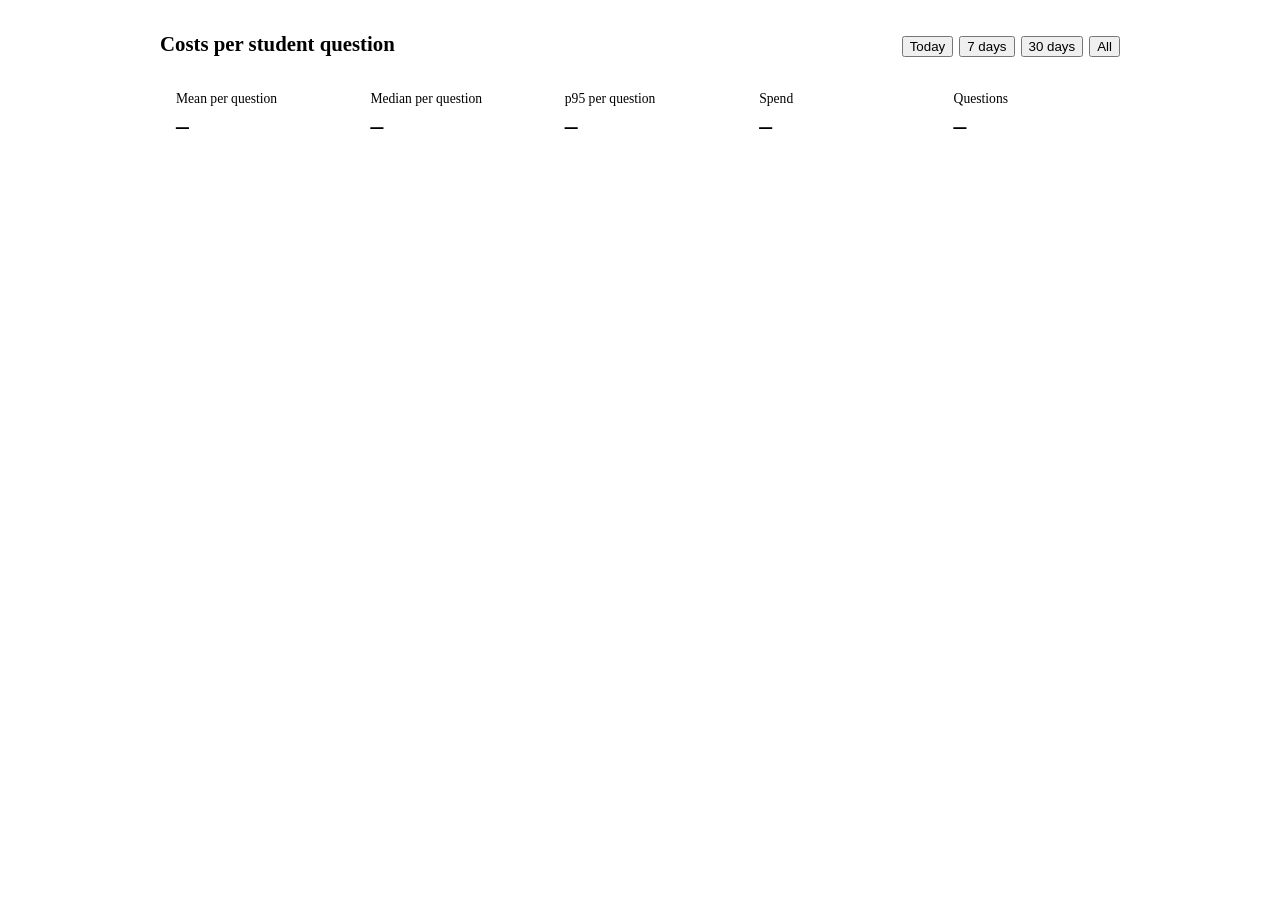
==== web/admin.html @ faecaa04 "Cost tracking tracer bullet: cost per answered question, end to end (#2) - UsageMeter per question; " ====
<!doctype html>
<html lang="en">
<head>
  <meta charset="utf-8">
  <meta name="viewport" content="width=device-width, initial-scale=1">
  <meta name="robots" content="noindex">
  <title>Costs · DTM Studienassistent</title>
  <link rel="stylesheet" href="/static/styles.css">
  <style>
    body { background: var(--bg); color: var(--text); }
    .costs { max-width: 960px; margin: 0 auto; padding: 24px 16px 48px; }
    .costs-head { display: flex; flex-wrap: wrap; gap: 12px; align-items: baseline; justify-content: space-between; }
    .costs-head h1 { font-size: 1.3rem; margin: 0; }
    .ranges { display: flex; flex-wrap: wrap; gap: 6px; }
    .ranges .btn[aria-pressed="true"] { background: var(--accent-soft); border-color: var(--accent); }
    .tiles { display: grid; grid-template-columns: repeat(auto-fit, minmax(170px, 1fr)); gap: 12px; margin: 20px 0 8px; }
    .tile { border: 1px solid var(--border); border-radius: var(--radius); background: var(--surface); padding: 14px 16px; }
    .tile .label { color: var(--muted); font-size: .85rem; }
    .tile .value { font-size: 1.6rem; font-weight: 600; font-variant-numeric: tabular-nums; margin-top: 4px; }
    .tile.lead { border-color: var(--accent); }
    .note { color: var(--muted); font-size: .85rem; margin-top: 12px; }
    .warn { color: var(--danger); }
    .error { color: var(--danger); margin-top: 16px; }
  </style>
</head>
<body>
  <main class="costs">
    <div class="costs-head">
      <h1>Costs per student question</h1>
      <div class="ranges" role="group" aria-label="Range">
        <button class="btn" type="button" data-range="today">Today</button>
        <button class="btn" type="button" data-range="7d">7 days</button>
        <button class="btn" type="button" data-range="30d">30 days</button>
        <button class="btn" type="button" data-range="all">All</button>
      </div>
    </div>
    <section class="tiles" aria-live="polite">
      <div class="tile lead"><div class="label">Mean per question</div><div class="value" id="mean">–</div></div>
      <div class="tile"><div class="label">Median per question</div><div class="value" id="median">–</div></div>
      <div class="tile"><div class="label">p95 per question</div><div class="value" id="p95">–</div></div>
      <div class="tile"><div class="label">Spend</div><div class="value" id="spend">–</div></div>
      <div class="tile"><div class="label">Questions</div><div class="value" id="questions">–</div></div>
    </section>
    <p class="note warn" id="unknown" hidden></p>
    <p class="note" id="pricing"></p>
    <p class="error" id="error" role="alert" hidden></p>
  </main>
  <script src="/static/admin.js"></script>
</body>
</html>
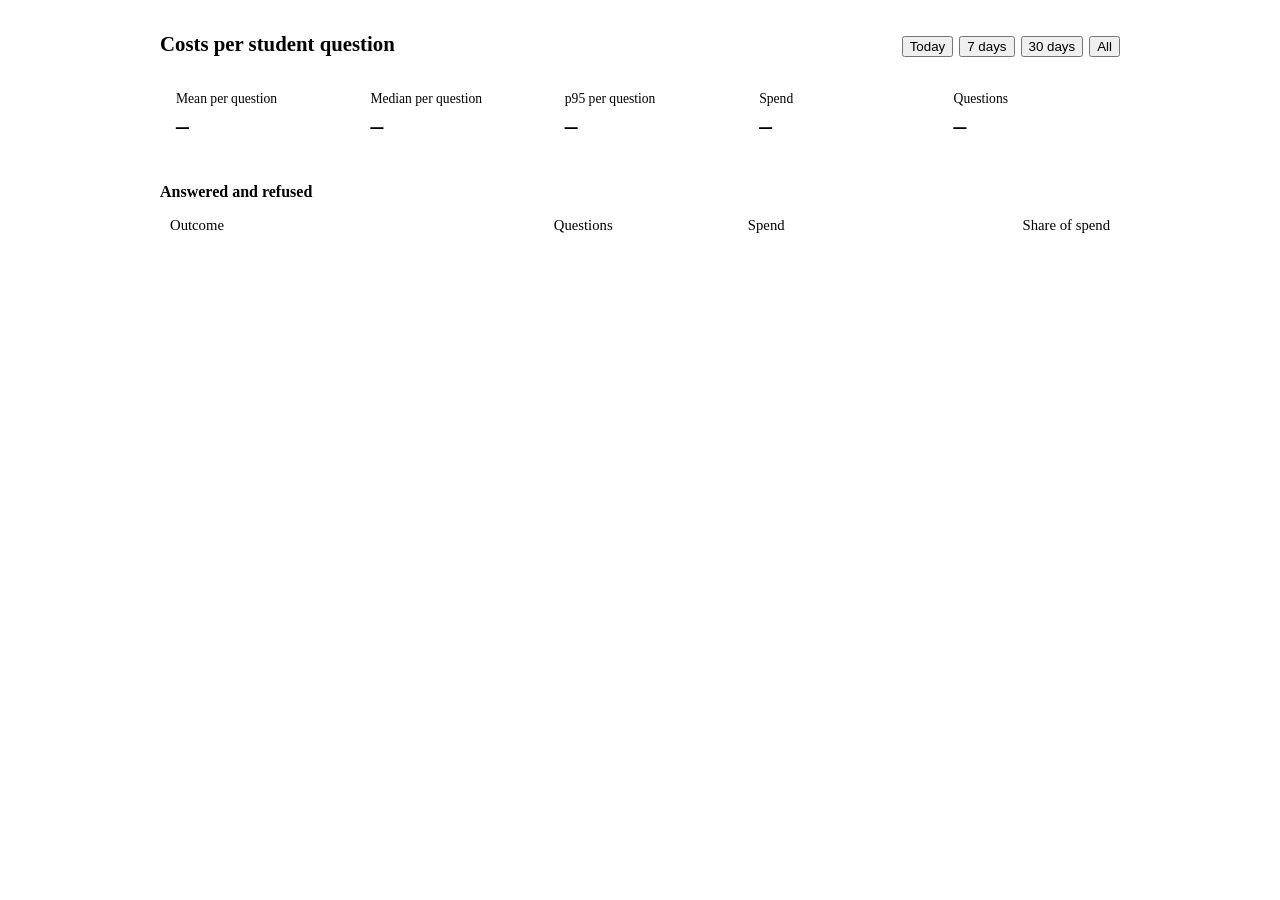
==== commit c13f71ef: "Record refused, aborted and failed questions (#4) - Each question is recorded exactly once whatever " ====
--- a/web/admin.html
+++ b/web/admin.html
@@ -21,6 +21,12 @@
     .note { color: var(--muted); font-size: .85rem; margin-top: 12px; }
     .warn { color: var(--danger); }
     .error { color: var(--danger); margin-top: 16px; }
+    .section-title { font-size: 1rem; margin: 28px 0 8px; }
+    table.data { width: 100%; border-collapse: collapse; font-size: .92rem; }
+    table.data th, table.data td { text-align: left; padding: 8px 10px; border-bottom: 1px solid var(--border); }
+    table.data th { color: var(--muted); font-weight: 500; }
+    table.data .num { text-align: right; font-variant-numeric: tabular-nums; }
+    table.data .hint { color: var(--muted); font-size: .82rem; }
   </style>
 </head>
 <body>
@@ -41,7 +47,13 @@
       <div class="tile"><div class="label">Spend</div><div class="value" id="spend">–</div></div>
       <div class="tile"><div class="label">Questions</div><div class="value" id="questions">–</div></div>
     </section>
+    <h2 class="section-title">Answered and refused</h2>
+    <table class="data" id="reasons">
+      <thead><tr><th scope="col">Outcome</th><th scope="col" class="num">Questions</th><th scope="col" class="num">Spend</th><th scope="col" class="num">Share of spend</th></tr></thead>
+      <tbody></tbody>
+    </table>
     <p class="note warn" id="unknown" hidden></p>
+    <p class="note" id="estimated" hidden></p>
     <p class="note" id="pricing"></p>
     <p class="error" id="error" role="alert" hidden></p>
   </main>
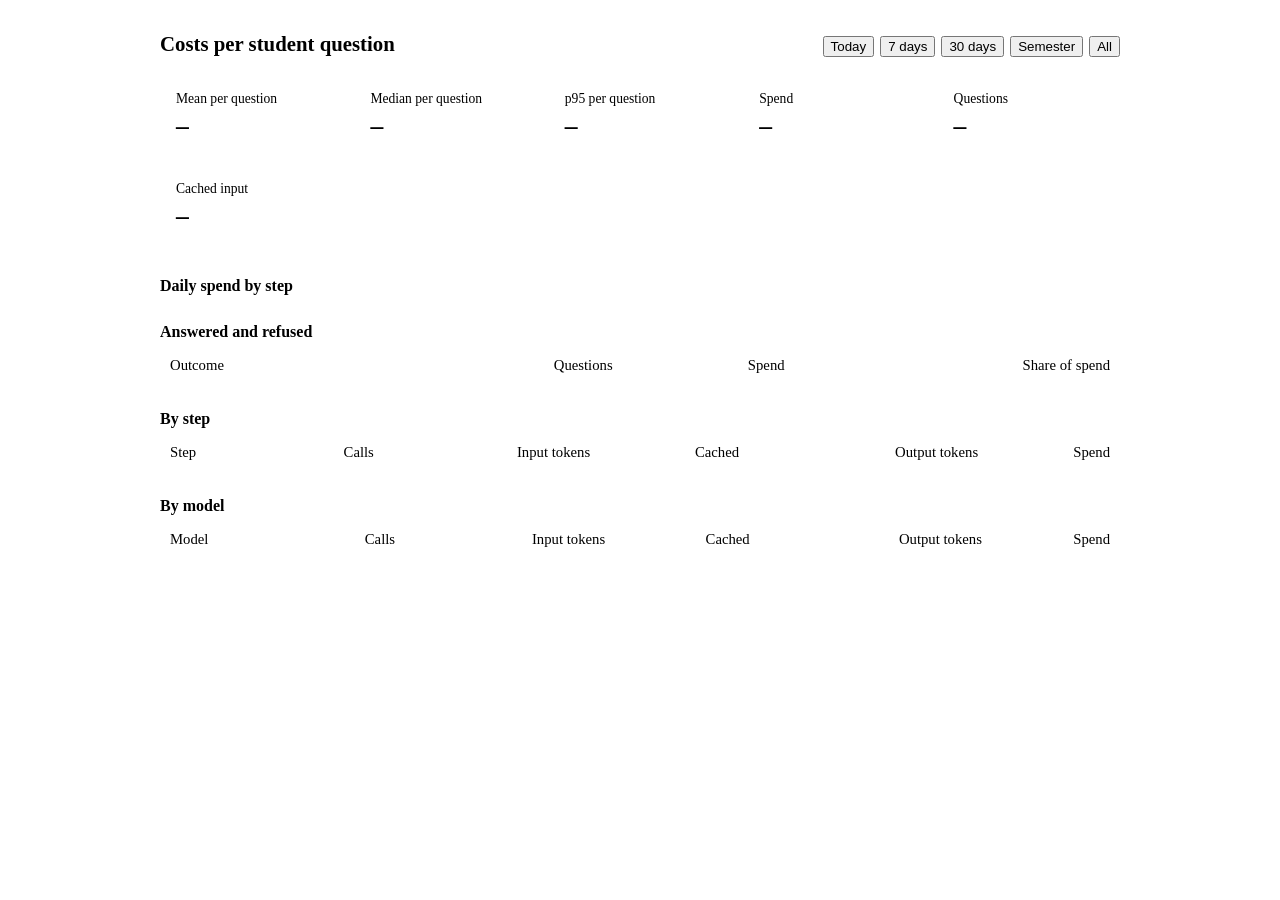
==== commit e3379199: "Cost breakdown by step and model, daily chart, cache share, semester range (#5) - Cost API: by_step " ====
--- a/web/admin.html
+++ b/web/admin.html
@@ -7,6 +7,12 @@
   <title>Costs · DTM Studienassistent</title>
   <link rel="stylesheet" href="/static/styles.css">
   <style>
+    :root { --chart-answer: #2563eb; --chart-planner: #d97706; --chart-embeddings: #7c3aed; }
+    @media (prefers-color-scheme: dark) {
+      :root:not([data-theme="light"]) { --chart-answer: #60a5fa; --chart-planner: #fbbf24; --chart-embeddings: #a78bfa; }
+    }
+    :root[data-theme="dark"] { --chart-answer: #60a5fa; --chart-planner: #fbbf24; --chart-embeddings: #a78bfa; }
+
     body { background: var(--bg); color: var(--text); }
     .costs { max-width: 960px; margin: 0 auto; padding: 24px 16px 48px; }
     .costs-head { display: flex; flex-wrap: wrap; gap: 12px; align-items: baseline; justify-content: space-between; }
@@ -17,16 +23,32 @@
     .tile { border: 1px solid var(--border); border-radius: var(--radius); background: var(--surface); padding: 14px 16px; }
     .tile .label { color: var(--muted); font-size: .85rem; }
     .tile .value { font-size: 1.6rem; font-weight: 600; font-variant-numeric: tabular-nums; margin-top: 4px; }
+    .tile .sub { color: var(--muted); font-size: .82rem; margin-top: 4px; }
     .tile.lead { border-color: var(--accent); }
     .note { color: var(--muted); font-size: .85rem; margin-top: 12px; }
     .warn { color: var(--danger); }
     .error { color: var(--danger); margin-top: 16px; }
     .section-title { font-size: 1rem; margin: 28px 0 8px; }
+    .table-wrap { overflow-x: auto; margin-top: 8px; }
     table.data { width: 100%; border-collapse: collapse; font-size: .92rem; }
     table.data th, table.data td { text-align: left; padding: 8px 10px; border-bottom: 1px solid var(--border); }
     table.data th { color: var(--muted); font-weight: 500; }
     table.data .num { text-align: right; font-variant-numeric: tabular-nums; }
     table.data .hint { color: var(--muted); font-size: .82rem; }
+
+    .legend { display: flex; flex-wrap: wrap; gap: 12px; color: var(--muted); font-size: .85rem; margin: 8px 0 4px; }
+    .sw { display: inline-block; width: 10px; height: 10px; border-radius: 2px; margin-right: 6px; vertical-align: middle; }
+    .sw-answer, .seg-answer { background: var(--chart-answer); }
+    .sw-planner, .seg-planner { background: var(--chart-planner); }
+    .sw-embeddings, .seg-embeddings { background: var(--chart-embeddings); }
+    .daily-svg { display: block; width: 100%; height: auto; stroke: none; }  /* styles.css strokes icon svgs */
+    .daily-svg * { stroke: none; }
+    .daily-svg .seg-answer { fill: var(--chart-answer); }
+    .daily-svg .seg-planner { fill: var(--chart-planner); }
+    .daily-svg .seg-embeddings { fill: var(--chart-embeddings); }
+    .daily-svg .hit { fill: transparent; }
+    .daily-svg .axis { fill: var(--muted); font-size: 9px; }  /* viewBox units: ~13px at desktop width */
+    .daily-svg .axis-line { stroke: var(--border); stroke-width: 1; }
   </style>
 </head>
 <body>
@@ -37,6 +59,7 @@
         <button class="btn" type="button" data-range="today">Today</button>
         <button class="btn" type="button" data-range="7d">7 days</button>
         <button class="btn" type="button" data-range="30d">30 days</button>
+        <button class="btn" type="button" data-range="semester">Semester</button>
         <button class="btn" type="button" data-range="all">All</button>
       </div>
     </div>
@@ -46,14 +69,34 @@
       <div class="tile"><div class="label">p95 per question</div><div class="value" id="p95">–</div></div>
       <div class="tile"><div class="label">Spend</div><div class="value" id="spend">–</div></div>
       <div class="tile"><div class="label">Questions</div><div class="value" id="questions">–</div></div>
+      <div class="tile"><div class="label">Cached input</div><div class="value" id="cache">–</div><div class="sub" id="cache-sub"></div></div>
     </section>
+    <h2 class="section-title">Daily spend by step</h2>
+    <div id="daily"></div>
     <h2 class="section-title">Answered and refused</h2>
-    <table class="data" id="reasons">
-      <thead><tr><th scope="col">Outcome</th><th scope="col" class="num">Questions</th><th scope="col" class="num">Spend</th><th scope="col" class="num">Share of spend</th></tr></thead>
-      <tbody></tbody>
-    </table>
+    <div class="table-wrap">
+      <table class="data" id="reasons">
+        <thead><tr><th scope="col">Outcome</th><th scope="col" class="num">Questions</th><th scope="col" class="num">Spend</th><th scope="col" class="num">Share of spend</th></tr></thead>
+        <tbody></tbody>
+      </table>
+    </div>
+    <h2 class="section-title">By step</h2>
+    <div class="table-wrap">
+      <table class="data" id="steps">
+        <thead><tr><th scope="col">Step</th><th scope="col" class="num">Calls</th><th scope="col" class="num">Input tokens</th><th scope="col" class="num">Cached</th><th scope="col" class="num">Output tokens</th><th scope="col" class="num">Spend</th></tr></thead>
+        <tbody></tbody>
+      </table>
+    </div>
+    <h2 class="section-title">By model</h2>
+    <div class="table-wrap">
+      <table class="data" id="models">
+        <thead><tr><th scope="col">Model</th><th scope="col" class="num">Calls</th><th scope="col" class="num">Input tokens</th><th scope="col" class="num">Cached</th><th scope="col" class="num">Output tokens</th><th scope="col" class="num">Spend</th></tr></thead>
+        <tbody></tbody>
+      </table>
+    </div>
     <p class="note warn" id="unknown" hidden></p>
     <p class="note" id="estimated" hidden></p>
+    <p class="note warn" id="pricing-error" hidden></p>
     <p class="note" id="pricing"></p>
     <p class="error" id="error" role="alert" hidden></p>
   </main>
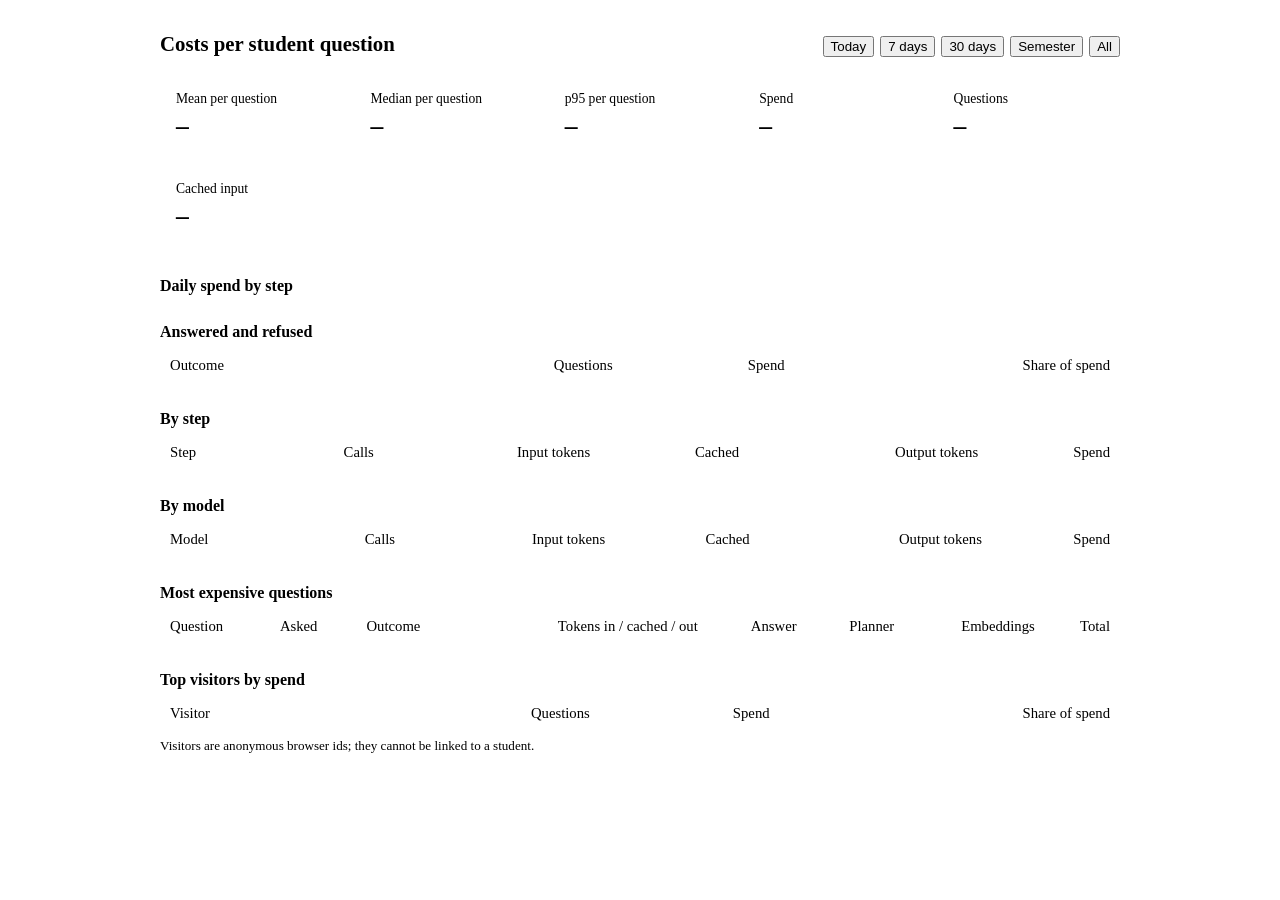
==== commit c9e63308: "Most expensive questions, top visitors and the 30-day question-text purge (#6) - Cost API: top_quest" ====
--- a/web/admin.html
+++ b/web/admin.html
@@ -33,7 +33,7 @@
     table.data { width: 100%; border-collapse: collapse; font-size: .92rem; }
     table.data th, table.data td { text-align: left; padding: 8px 10px; border-bottom: 1px solid var(--border); }
     table.data th { color: var(--muted); font-weight: 500; }
-    table.data .num { text-align: right; font-variant-numeric: tabular-nums; }
+    table.data .num { text-align: right; font-variant-numeric: tabular-nums; white-space: nowrap; }
     table.data .hint { color: var(--muted); font-size: .82rem; }
 
     .legend { display: flex; flex-wrap: wrap; gap: 12px; color: var(--muted); font-size: .85rem; margin: 8px 0 4px; }
@@ -49,6 +49,9 @@
     .daily-svg .hit { fill: transparent; }
     .daily-svg .axis { fill: var(--muted); font-size: 9px; }  /* viewBox units: ~13px at desktop width */
     .daily-svg .axis-line { stroke: var(--border); stroke-width: 1; }
+    table.data .q-text { min-width: 220px; overflow-wrap: anywhere; }
+    table.data .mono { font-family: ui-monospace, SFMono-Regular, Consolas, monospace; font-size: .85rem; overflow-wrap: anywhere; }
+    p.hint { color: var(--muted); font-size: .82rem; margin: 8px 0 0; }
   </style>
 </head>
 <body>
@@ -94,10 +97,26 @@
         <tbody></tbody>
       </table>
     </div>
+    <h2 class="section-title">Most expensive questions</h2>
+    <div class="table-wrap">
+      <table class="data" id="top-questions">
+        <thead><tr><th scope="col">Question</th><th scope="col">Asked</th><th scope="col">Outcome</th><th scope="col" class="num">Tokens in / cached / out</th><th scope="col" class="num">Answer</th><th scope="col" class="num">Planner</th><th scope="col" class="num">Embeddings</th><th scope="col" class="num">Total</th></tr></thead>
+        <tbody></tbody>
+      </table>
+    </div>
+    <h2 class="section-title">Top visitors by spend</h2>
+    <div class="table-wrap">
+      <table class="data" id="visitors">
+        <thead><tr><th scope="col">Visitor</th><th scope="col" class="num">Questions</th><th scope="col" class="num">Spend</th><th scope="col" class="num">Share of spend</th></tr></thead>
+        <tbody></tbody>
+      </table>
+    </div>
+    <p class="hint" id="visitors-hint">Visitors are anonymous browser ids; they cannot be linked to a student.</p>
     <p class="note warn" id="unknown" hidden></p>
     <p class="note" id="estimated" hidden></p>
     <p class="note warn" id="pricing-error" hidden></p>
     <p class="note" id="pricing"></p>
+    <p class="note" id="retention" hidden></p>
     <p class="error" id="error" role="alert" hidden></p>
   </main>
   <script src="/static/admin.js"></script>
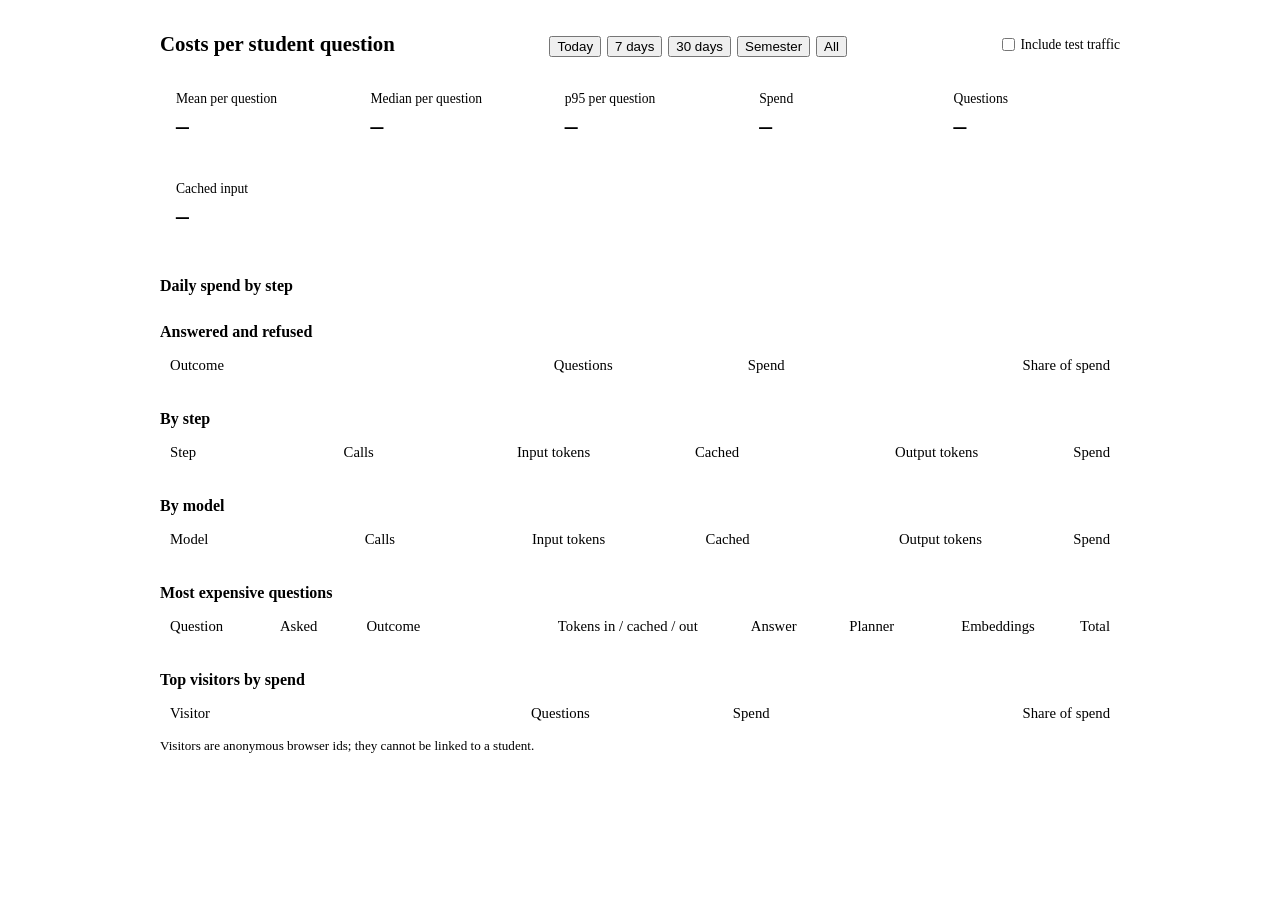
==== commit 9f5c307b: "Tag test traffic and hide it from the cost dashboard by default (#7) - X-Traffic: test marks a quest" ====
--- a/web/admin.html
+++ b/web/admin.html
@@ -19,6 +19,8 @@
     .costs-head h1 { font-size: 1.3rem; margin: 0; }
     .ranges { display: flex; flex-wrap: wrap; gap: 6px; }
     .ranges .btn[aria-pressed="true"] { background: var(--accent-soft); border-color: var(--accent); }
+    .test-toggle { display: flex; flex-wrap: wrap; align-items: center; gap: 6px; color: var(--muted); font-size: .85rem; cursor: pointer; }
+    .test-toggle input { margin: 0; }
     .tiles { display: grid; grid-template-columns: repeat(auto-fit, minmax(170px, 1fr)); gap: 12px; margin: 20px 0 8px; }
     .tile { border: 1px solid var(--border); border-radius: var(--radius); background: var(--surface); padding: 14px 16px; }
     .tile .label { color: var(--muted); font-size: .85rem; }
@@ -65,6 +67,7 @@
         <button class="btn" type="button" data-range="semester">Semester</button>
         <button class="btn" type="button" data-range="all">All</button>
       </div>
+      <label class="test-toggle"><input type="checkbox" id="include-test"> Include test traffic</label>
     </div>
     <section class="tiles" aria-live="polite">
       <div class="tile lead"><div class="label">Mean per question</div><div class="value" id="mean">–</div></div>
@@ -114,6 +117,7 @@
     <p class="hint" id="visitors-hint">Visitors are anonymous browser ids; they cannot be linked to a student.</p>
     <p class="note warn" id="unknown" hidden></p>
     <p class="note" id="estimated" hidden></p>
+    <p class="note" id="test-note" hidden></p>
     <p class="note warn" id="pricing-error" hidden></p>
     <p class="note" id="pricing"></p>
     <p class="note" id="retention" hidden></p>
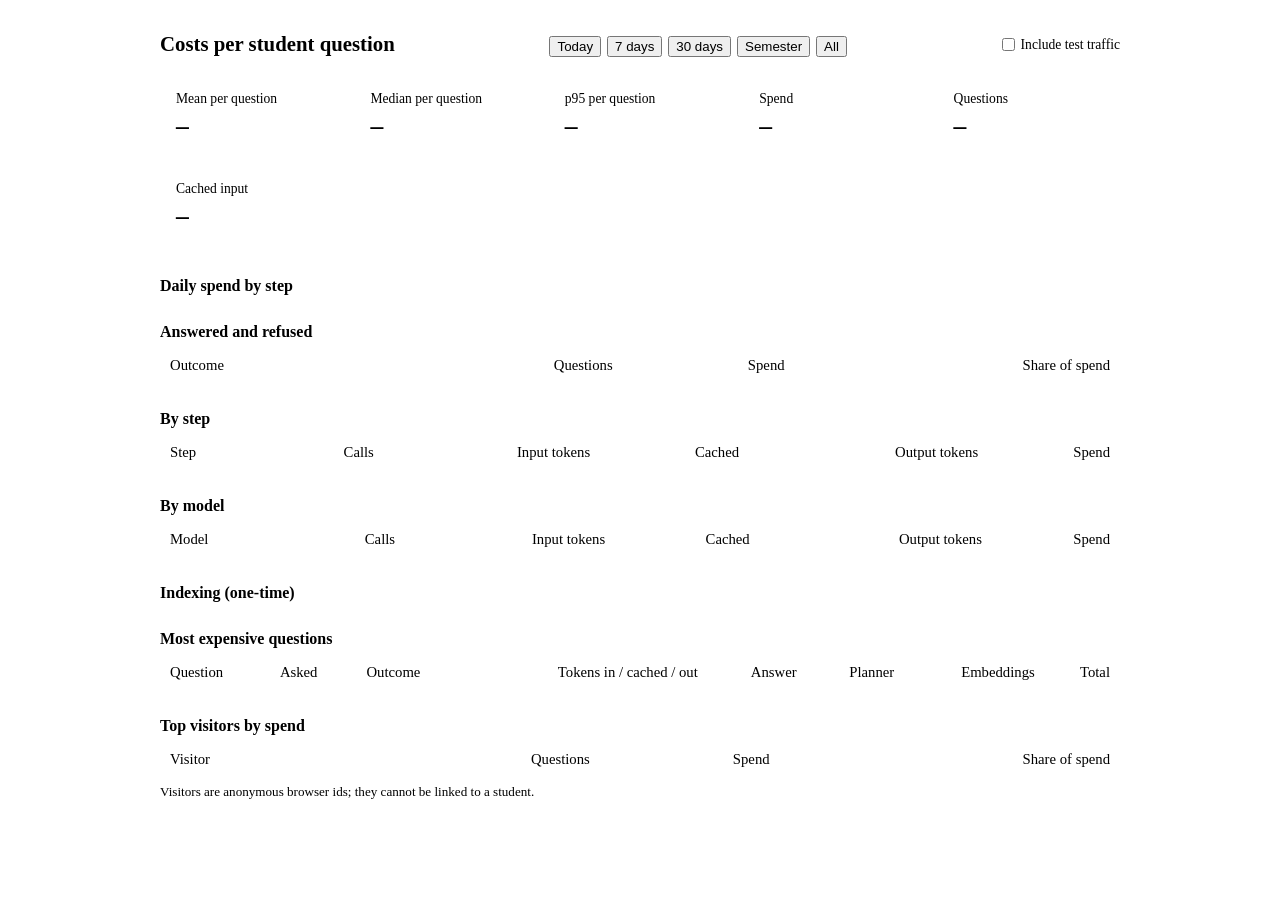
==== commit 9e9eea21: "Record indexing cost from document ingest (#8) - ingest_kb_file passes a usage recorder to each embe" ====
--- a/web/admin.html
+++ b/web/admin.html
@@ -100,6 +100,8 @@
         <tbody></tbody>
       </table>
     </div>
+    <h2 class="section-title">Indexing (one-time)</h2>
+    <p class="note" id="indexing"></p>
     <h2 class="section-title">Most expensive questions</h2>
     <div class="table-wrap">
       <table class="data" id="top-questions">
